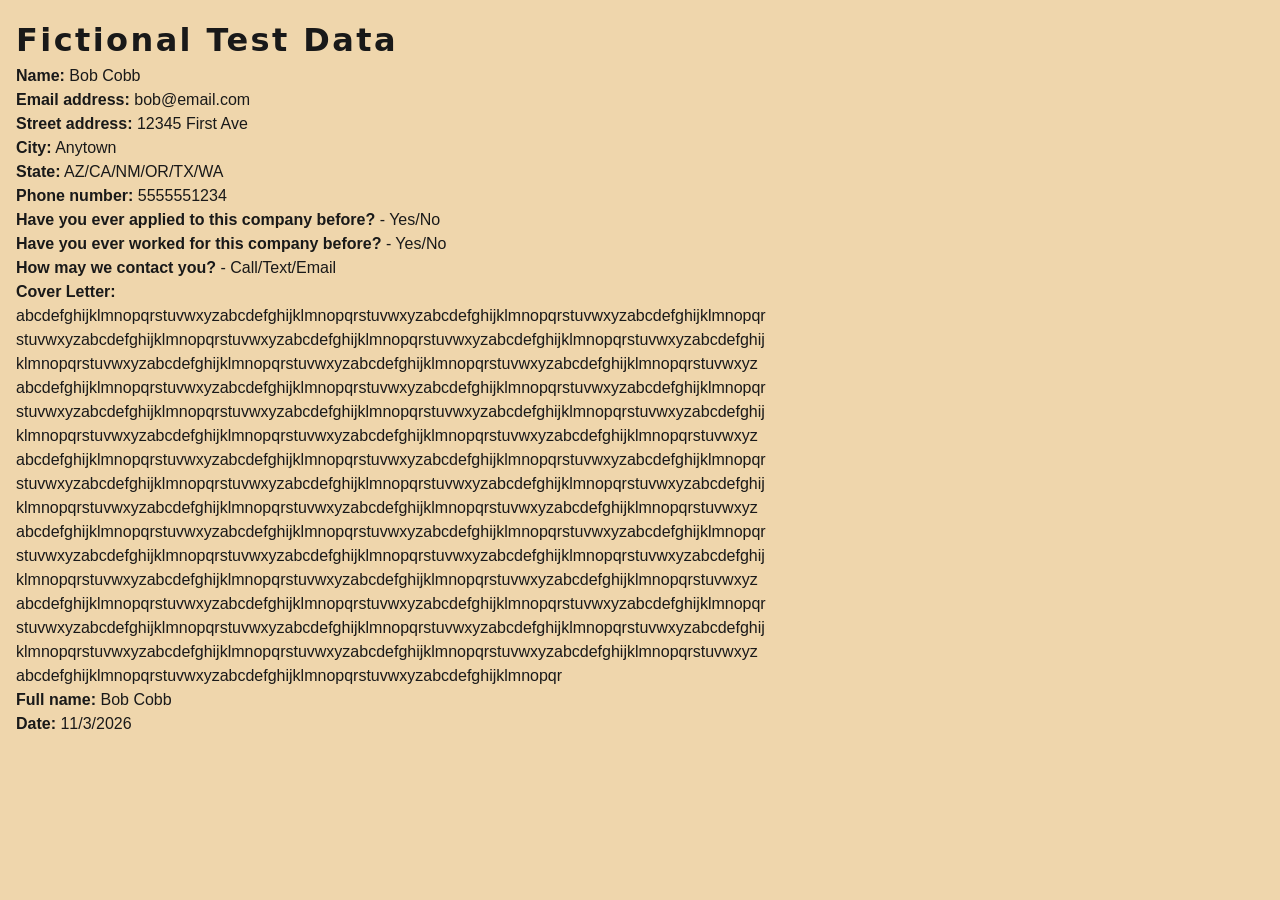
==== fictional-test-data.html @ 076cb88b "Fixed errors Fixed validation errors, added fictional test data page." ====
<!doctype html>
<html lang="en">
  <head>
    <meta charset="utf-8" />
    <meta name="viewport" content="width=device-width,initial-scale=1" />
    <link rel="stylesheet" href="styles.css" />
    <title>Field Inventory</title>
    <style>
      body {
        font-family: Arial, sans-serif;
        line-height: 1.5;
        max-width: 80rem;
        margin: auto;
        padding: 1rem;
        color: #191919;
      }
      table {
        width: 100%;
        border-collapse: collapse;
      }
      th,
      td {
        padding: 0.6rem;
        border: 1px solid #999;
        text-align: left;
        vertical-align: top;
      }
      th {
        background: #f1f1f1;
      }
    </style>
  </head>
  <body>
    <h1>Fictional Test Data</h1>
    <div class="fictional-data">
      <p><strong>Name:</strong> Bob Cobb</p>
      <p><strong>Email address:</strong> bob@email.com</p>
      <p><strong>Street address:</strong> 12345 First Ave</p>
      <p><strong>City:</strong> Anytown</p>
      <p><strong>State:</strong> AZ/CA/NM/OR/TX/WA</p>
      <p><strong>Phone number:</strong> 5555551234</p>
      <p>
        <strong>Have you ever applied to this company before?</strong> - Yes/No
      </p>
      <p>
        <strong>Have you ever worked for this company before?</strong> - Yes/No
      </p>
      <p><strong>How may we contact you?</strong> - Call/Text/Email</p>
      <p>
        <strong>Cover Letter:</strong>
        [base64]
      </p>
      <p><strong>Full name:</strong> Bob Cobb</p>
      <p><strong>Date:</strong> 11/3/2026</p>
    </div>
  </body>
</html>
---- styles.css ----
:root {
  --font-body: "Montserrat", sans-serif;
  --font-display: "Bangers", system-ui;
  --color-text: #000;
  --color-surface: #efd6ac;
  --color-action: #183a37;
  --color-accent: #ee6c4d;
  --color-border: #0d0d0d;
  --color-error: darkred;
  --color-muted: #5c6670;
  --space-3: 1rem;
  --radius: 0.5rem;
  --measure: 68ch;
}
*,
*::before,
*::after {
  box-sizing: border-box;
  margin: 0;
  padding: 0;
}
body {
  margin: 0;
  color: var(--color-text);
  background: var(--color-surface);
  font-family: var(--font-body);
  line-height: 1.6;
}
h1,
h2,
h3,
h4 {
  font-family: var(--font-display);
  letter-spacing: 0.15rem;
}
.page-header {
  padding: clamp(2rem, 6vw, 5rem);
  background: var(--color-action);
  color: #fff;
}
.eyebrow {
  color: var(--color-accent);
  font-weight: 700;
}
.lede {
  max-width: var(--measure);
  font-size: 1.25rem;
}
main {
  max-width: 52rem;
  margin: auto;
  padding: var(--space-3);
}
section,
form {
  margin-block: 2rem;
}
form,
fieldset,
.field {
  display: grid;
  gap: 0.65rem;
}
form {
  gap: 1.5rem;
}
fieldset {
  padding: 1rem;
  border: 1px solid #d0d0d0;
  border-radius: var(--radius);
}
legend,
label {
  font-weight: 700;
}
.help {
  margin: 0;
  color: var(--color-muted);
}
input,
select,
textarea,
button {
  font: inherit;
}
input:not([type="radio"]):not([type="checkbox"]),
select,
textarea {
  width: 100%;
  padding: 0.75rem;
  border: 2px solid var(--color-border);
  border-radius: 0.25rem;
}
textarea {
  min-height: 8rem;
  resize: vertical;
}
.choice {
  display: flex;
  gap: 0.65rem;
  align-items: flex-start;
  padding: 0.25rem 0;
}
.choice input {
  inline-size: 1.25rem;
  block-size: 1.25rem;
}
button {
  justify-self: start;
  min-height: 44px;
  padding: 0.75rem 1rem;
  background: var(--color-action);
  color: #fff;
  border: 2px solid var(--color-action);
  border-radius: 0.25rem;
  font-weight: 700;
}
:focus-visible {
  outline: 0.2rem solid var(--color-accent);
  outline-offset: 0.2rem;
}
.error-summary,
.field-error {
  padding: 1rem;
  border-left: 0.4rem solid var(--color-error);
  background: #fff1f0;
}
.field-error input {
  border-color: var(--color-error);
}
button:disabled {
  opacity: 0.55;
  cursor: not-allowed;
}
@media (min-width: 48rem) {
  .paired-fields {
    display: grid;
    grid-template-columns: 1fr 1fr;
    gap: 1rem;
  }
}
.fictional-data {
  width: 750px;
  overflow-wrap: anywhere;
}
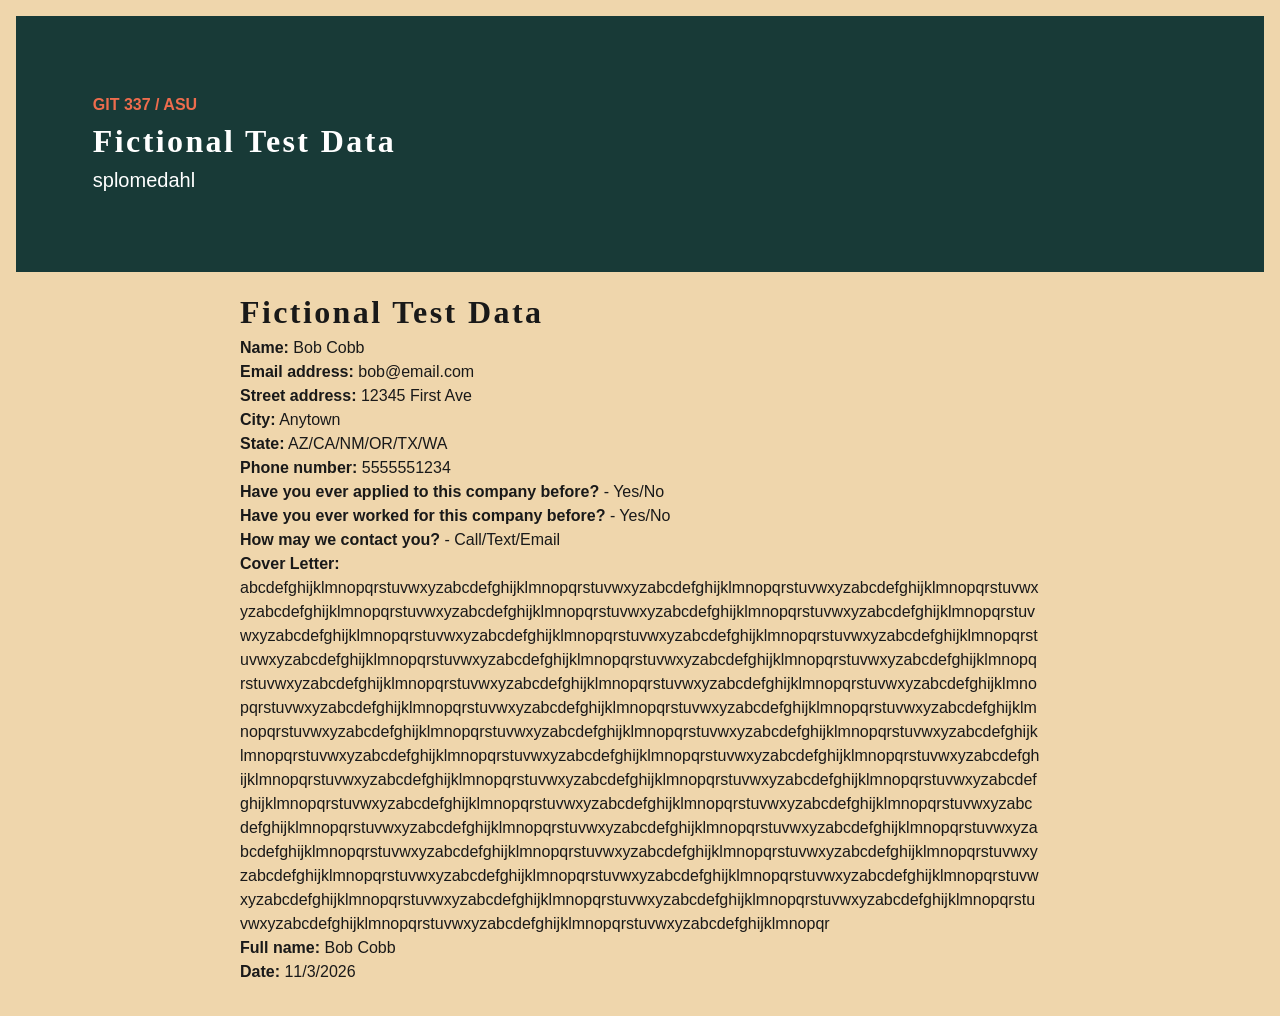
==== commit 2f13cec9: "Updates Updated layout for fictional-test-data.html, field-inventory-template.html, state-matrix.htm" ====
--- a/fictional-test-data.html
+++ b/fictional-test-data.html
@@ -4,7 +4,7 @@
     <meta charset="utf-8" />
     <meta name="viewport" content="width=device-width,initial-scale=1" />
     <link rel="stylesheet" href="styles.css" />
-    <title>Field Inventory</title>
+    <title>Fictional Test Data | splomedahl</title>
     <style>
       body {
         font-family: Arial, sans-serif;
@@ -17,6 +17,7 @@
       table {
         width: 100%;
         border-collapse: collapse;
+        margin-top: 10px;
       }
       th,
       td {
@@ -26,32 +27,50 @@
         vertical-align: top;
       }
       th {
-        background: #f1f1f1;
+        background: #ccc;
+      }
+      td {
+        background-color: #fff;
+      }
+      header {
+        width: 100%;
+        padding: clamp(2rem, 6vw, 5rem);
+        background: var(--color-action);
+        color: var(--color-bg);
       }
     </style>
   </head>
+  <header class="page-header">
+    <p class="eyebrow">GIT 337 / ASU</p>
+    <h1>Fictional Test Data</h1>
+    <p class="lede">splomedahl</p>
+  </header>
   <body>
-    <h1>Fictional Test Data</h1>
-    <div class="fictional-data">
-      <p><strong>Name:</strong> Bob Cobb</p>
-      <p><strong>Email address:</strong> bob@email.com</p>
-      <p><strong>Street address:</strong> 12345 First Ave</p>
-      <p><strong>City:</strong> Anytown</p>
-      <p><strong>State:</strong> AZ/CA/NM/OR/TX/WA</p>
-      <p><strong>Phone number:</strong> 5555551234</p>
-      <p>
-        <strong>Have you ever applied to this company before?</strong> - Yes/No
-      </p>
-      <p>
-        <strong>Have you ever worked for this company before?</strong> - Yes/No
-      </p>
-      <p><strong>How may we contact you?</strong> - Call/Text/Email</p>
-      <p>
-        <strong>Cover Letter:</strong>
-        [base64]
-      </p>
-      <p><strong>Full name:</strong> Bob Cobb</p>
-      <p><strong>Date:</strong> 11/3/2026</p>
-    </div>
+    <main>
+      <h1>Fictional Test Data</h1>
+      <div class="fictional-data">
+        <p><strong>Name:</strong> Bob Cobb</p>
+        <p><strong>Email address:</strong> bob@email.com</p>
+        <p><strong>Street address:</strong> 12345 First Ave</p>
+        <p><strong>City:</strong> Anytown</p>
+        <p><strong>State:</strong> AZ/CA/NM/OR/TX/WA</p>
+        <p><strong>Phone number:</strong> 5555551234</p>
+        <p>
+          <strong>Have you ever applied to this company before?</strong> -
+          Yes/No
+        </p>
+        <p>
+          <strong>Have you ever worked for this company before?</strong> -
+          Yes/No
+        </p>
+        <p><strong>How may we contact you?</strong> - Call/Text/Email</p>
+        <p>
+          <strong>Cover Letter:</strong>
+          [base64]
+        </p>
+        <p><strong>Full name:</strong> Bob Cobb</p>
+        <p><strong>Date:</strong> 11/3/2026</p>
+      </div>
+    </main>
   </body>
 </html>
--- a/styles.css
+++ b/styles.css
@@ -1,16 +1,47 @@
 :root {
+  /* FONT SYSTEM */
   --font-body: "Montserrat", sans-serif;
-  --font-display: "Bangers", system-ui;
-  --color-text: #000;
+  --font-display: "Lora", serif;
+  --size-base: 1rem;
+  --size-h1: 2.5rem;
+  --size-h2: 2rem;
+  --size-h3: 1.25rem;
+  --line-height-body: 1.6;
+  --font-weight: 700;
+
+  /* COLOR SCHEME */
+  --color-bg: #ffffff;
+  --color-bg-light: #f2f2f2;
   --color-surface: #efd6ac;
+  --color-text: #000000;
   --color-action: #183a37;
   --color-accent: #ee6c4d;
   --color-border: #0d0d0d;
   --color-error: darkred;
   --color-muted: #5c6670;
-  --space-3: 1rem;
-  --radius: 0.5rem;
+
+  /* SPACING AND SCALING */
+  --space-xxs: 0.15rem;
+  --space-xs: 0.25rem;
+  --space-sm: 0.5rem;
+  --space-md: 1rem;
+  --space-mlg: 1.25rem;
+  --space-lg: 1.5rem;
+  --space-xl: 2rem;
+
+  /* SIZING & MEASURE */
   --measure: 68ch;
+  --measure-max-width: 1200px;
+
+  /* BORDER RADIUS */
+  --radius-sm: 0.25rem;
+  --radius-md: 0.5rem;
+  --radius-lg: 1rem;
+
+  /* BORDER & FOCUS RINGS */
+  --border-thin: 1px solid var(--color-border);
+  --border-thick: 2px solid var(--color-border);
+  --focus-ring: 3px solid var(--color-accent);
 }
 *,
 *::before,
@@ -24,54 +55,54 @@
   color: var(--color-text);
   background: var(--color-surface);
   font-family: var(--font-body);
-  line-height: 1.6;
+  line-height: var(--line-height-body);
 }
 h1,
 h2,
 h3,
 h4 {
   font-family: var(--font-display);
-  letter-spacing: 0.15rem;
+  letter-spacing: var(--space-xxs);
 }
 .page-header {
   padding: clamp(2rem, 6vw, 5rem);
   background: var(--color-action);
-  color: #fff;
+  color: var(--color-bg);
 }
 .eyebrow {
   color: var(--color-accent);
-  font-weight: 700;
+  font-weight: var(--font-weight);
 }
 .lede {
   max-width: var(--measure);
-  font-size: 1.25rem;
+  font-size: var(--size-h3);
 }
 main {
   max-width: 52rem;
   margin: auto;
-  padding: var(--space-3);
+  padding: var(--size-base);
 }
 section,
 form {
-  margin-block: 2rem;
+  margin-block: var(--space-xl);
 }
 form,
 fieldset,
 .field {
   display: grid;
-  gap: 0.65rem;
+  gap: var(--space-md);
 }
 form {
-  gap: 1.5rem;
+  gap: var(--space-lg);
 }
 fieldset {
-  padding: 1rem;
-  border: 1px solid #d0d0d0;
-  border-radius: var(--radius);
+  padding: var(--space-mlg);
+  border: var(--border-thin);
+  border-radius: var(--radius-lg);
 }
 legend,
 label {
-  font-weight: 700;
+  font-weight: var(--font-weight);
 }
 .help {
   margin: 0;
@@ -87,9 +118,9 @@
 select,
 textarea {
   width: 100%;
-  padding: 0.75rem;
+  padding: var(--space-md);
   border: 2px solid var(--color-border);
-  border-radius: 0.25rem;
+  border-radius: var(--radius-sm);
 }
 textarea {
   min-height: 8rem;
@@ -97,23 +128,23 @@
 }
 .choice {
   display: flex;
-  gap: 0.65rem;
+  gap: var(--space-sm);
   align-items: flex-start;
-  padding: 0.25rem 0;
+  padding: var(--space-xs) 0;
 }
 .choice input {
-  inline-size: 1.25rem;
-  block-size: 1.25rem;
+  inline-size: var(--space-mlg);
+  block-size: var(--space-mlg);
 }
 button {
   justify-self: start;
   min-height: 44px;
-  padding: 0.75rem 1rem;
+  padding: var(--space-sm) var(--space-md);
   background: var(--color-action);
-  color: #fff;
+  color: var(--color-bg);
   border: 2px solid var(--color-action);
-  border-radius: 0.25rem;
-  font-weight: 700;
+  border-radius: var(--radius-sm);
+  font-weight: var(--font-weight);
 }
 :focus-visible {
   outline: 0.2rem solid var(--color-accent);
@@ -132,14 +163,113 @@
   opacity: 0.55;
   cursor: not-allowed;
 }
+.fictional-data {
+  width: 100%;
+  overflow-wrap: anywhere;
+}
+.matrix-row td {
+  background-color: var(--color-bg-light);
+}
+.NEED-HELP {
+  border: 3px solid red;
+  background-color: rgb(249, 191, 191) !important;
+}
+/*--ERROR SYSTEM--*/
+.error-system-wrap {
+  display: flex;
+  flex-direction: column;
+  width: 100%;
+  height: auto;
+  padding: var(--space-xl);
+  background-color: var(--color-bg-light);
+  border: var(--border-thin);
+  border-radius: var(--radius-md);
+}
+.focus-state {
+  border: var(--border-thick);
+  outline: 3px solid var(--color-accent);
+  outline-offset: 3px;
+}
+.required-state {
+  border: 3px solid red !important;
+}
+.valid-state {
+  border: 3px solid green !important;
+}
+.h2-error-section {
+  margin-top: 25px;
+}
+/*--Code supplied by Google Gemini------*/
+input[type="email"]:user-invalid {
+  border: 3px solid red;
+  background-color: #fef2f2;
+}
+input[type="email"]:disabled {
+  border: 3px solid gray;
+}
+/*--End imported code-------------------*/
+input[type="text"]:user-invalid {
+  border: 3px solid red;
+  background-color: #fef2f2;
+}
+input[type="date"]:user-invalid {
+  border: 3px solid red;
+  background-color: #fef2f2;
+}
+input[type="text"]:disabled {
+  border: 3px solid gray;
+}
+input[type="date"]:disabled {
+  border: 3px solid gray;
+}
+input[type="email"]:user-valid {
+  border: 3px solid green;
+}
+input[type="text"]:user-valid {
+  border: 3px solid green;
+}
+input[type="date"]:user-valid {
+  border: 3px solid green;
+}
+
+.test-record-wrap {
+  display: flex;
+  flex-direction: column;
+  background-color: var(--color-bg-light);
+  width: 100%;
+  max-width: 100%;
+  border: var(--border-thin);
+  border-radius: var(--radius-lg);
+  padding: var(--space-xl);
+}
+.test-record-images {
+  display: block;
+  max-width: 100%;
+  border: var(--border-thin);
+}
+.h3-test-record {
+  margin-top: 50px;
+  margin-bottom: 10px;
+  border-bottom: 1px solid #ccc;
+}
+.test-record-table,
+td {
+  padding: 10px;
+  border: var(--border-thin);
+}
+.test-record-table th {
+  width: 33%;
+}
+.table320 {
+  max-width: 100%;
+  overflow-x: auto;
+  border: var(--border-thin);
+}
+
 @media (min-width: 48rem) {
   .paired-fields {
     display: grid;
     grid-template-columns: 1fr 1fr;
-    gap: 1rem;
+    gap: var(--space-md);
   }
 }
-.fictional-data {
-  width: 750px;
-  overflow-wrap: anywhere;
-}
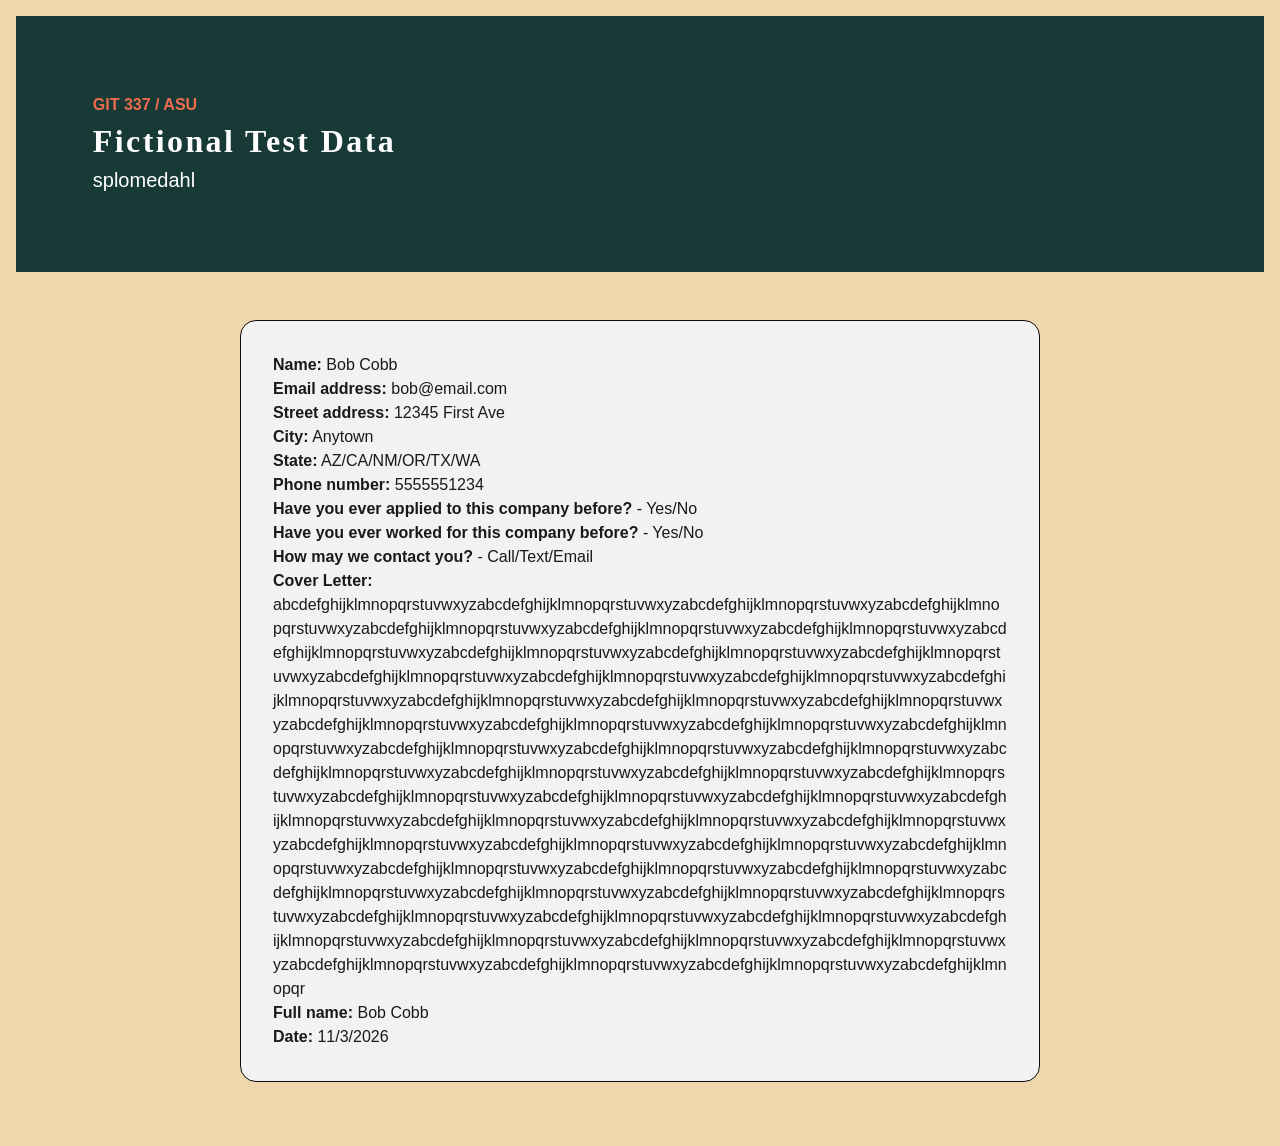
==== commit acf905d6: "Updates Updated page titles; updated layouts for mobile view, made tables collapsible for state-matr" ====
--- a/fictional-test-data.html
+++ b/fictional-test-data.html
@@ -40,37 +40,39 @@
       }
     </style>
   </head>
-  <header class="page-header">
-    <p class="eyebrow">GIT 337 / ASU</p>
-    <h1>Fictional Test Data</h1>
-    <p class="lede">splomedahl</p>
-  </header>
+
   <body>
+    <header class="page-header">
+      <p class="eyebrow">GIT 337 / ASU</p>
+      <h1>Fictional Test Data</h1>
+      <p class="lede">splomedahl</p>
+    </header>
     <main>
-      <h1>Fictional Test Data</h1>
-      <div class="fictional-data">
-        <p><strong>Name:</strong> Bob Cobb</p>
-        <p><strong>Email address:</strong> bob@email.com</p>
-        <p><strong>Street address:</strong> 12345 First Ave</p>
-        <p><strong>City:</strong> Anytown</p>
-        <p><strong>State:</strong> AZ/CA/NM/OR/TX/WA</p>
-        <p><strong>Phone number:</strong> 5555551234</p>
-        <p>
-          <strong>Have you ever applied to this company before?</strong> -
-          Yes/No
-        </p>
-        <p>
-          <strong>Have you ever worked for this company before?</strong> -
-          Yes/No
-        </p>
-        <p><strong>How may we contact you?</strong> - Call/Text/Email</p>
-        <p>
-          <strong>Cover Letter:</strong>
-          [base64]
-        </p>
-        <p><strong>Full name:</strong> Bob Cobb</p>
-        <p><strong>Date:</strong> 11/3/2026</p>
-      </div>
+      <section class="test-record-wrap">
+        <div class="fictional-data">
+          <p><strong>Name:</strong> Bob Cobb</p>
+          <p><strong>Email address:</strong> bob@email.com</p>
+          <p><strong>Street address:</strong> 12345 First Ave</p>
+          <p><strong>City:</strong> Anytown</p>
+          <p><strong>State:</strong> AZ/CA/NM/OR/TX/WA</p>
+          <p><strong>Phone number:</strong> 5555551234</p>
+          <p>
+            <strong>Have you ever applied to this company before?</strong> -
+            Yes/No
+          </p>
+          <p>
+            <strong>Have you ever worked for this company before?</strong> -
+            Yes/No
+          </p>
+          <p><strong>How may we contact you?</strong> - Call/Text/Email</p>
+          <p>
+            <strong>Cover Letter:</strong>
+            [base64]
+          </p>
+          <p><strong>Full name:</strong> Bob Cobb</p>
+          <p><strong>Date:</strong> 11/3/2026</p>
+        </div>
+      </section>
     </main>
   </body>
 </html>
--- a/styles.css
+++ b/styles.css
@@ -17,7 +17,11 @@
   --color-action: #183a37;
   --color-accent: #ee6c4d;
   --color-border: #0d0d0d;
-  --color-error: darkred;
+  --color-border-light: #ccc;
+  --color-error: red;
+  --color-error-bg: #ffdddd;
+  --color-valid: green;
+  --color-disabled: gray;
   --color-muted: #5c6670;
 
   /* SPACING AND SCALING */
@@ -40,6 +44,7 @@
 
   /* BORDER & FOCUS RINGS */
   --border-thin: 1px solid var(--color-border);
+  --border-thin-light: 1px solid var(--color-border-light);
   --border-thick: 2px solid var(--color-border);
   --focus-ring: 3px solid var(--color-accent);
 }
@@ -165,15 +170,12 @@
 }
 .fictional-data {
   width: 100%;
-  overflow-wrap: anywhere;
+  overflow-wrap: break-word; /* https://developer.mozilla.org/en-US/docs/Web/CSS/Guides/Text/Wrapping_breaking_text#breaking_long_words */
 }
 .matrix-row td {
   background-color: var(--color-bg-light);
 }
-.NEED-HELP {
-  border: 3px solid red;
-  background-color: rgb(249, 191, 191) !important;
-}
+
 /*--ERROR SYSTEM--*/
 .error-system-wrap {
   display: flex;
@@ -191,47 +193,43 @@
   outline-offset: 3px;
 }
 .required-state {
-  border: 3px solid red !important;
+  border: 3px solid var(--color-error) !important;
 }
 .valid-state {
-  border: 3px solid green !important;
+  border: 3px solid var(--color-valid) !important;
+}
+.valid-state-checkmark {
+  display: flex;
+  justify-content: center;
+  align-items: center;
+  border: 3px solid var(--color-valid) !important;
+  width: var(--space-lg);
+  height: var(--space-lg);
+  border-radius: 20px;
+  margin-top: 2px;
+  margin-left: 2px;
+  color: var(--color-bg);
+  background-color: var(--color-valid);
+}
+.invalid-text {
+  color: var(--color-error);
 }
 .h2-error-section {
-  margin-top: 25px;
-}
-/*--Code supplied by Google Gemini------*/
-input[type="email"]:user-invalid {
-  border: 3px solid red;
-  background-color: #fef2f2;
-}
-input[type="email"]:disabled {
-  border: 3px solid gray;
-}
-/*--End imported code-------------------*/
-input[type="text"]:user-invalid {
-  border: 3px solid red;
-  background-color: #fef2f2;
-}
-input[type="date"]:user-invalid {
-  border: 3px solid red;
-  background-color: #fef2f2;
-}
-input[type="text"]:disabled {
-  border: 3px solid gray;
-}
-input[type="date"]:disabled {
-  border: 3px solid gray;
-}
-input[type="email"]:user-valid {
-  border: 3px solid green;
-}
-input[type="text"]:user-valid {
-  border: 3px solid green;
-}
-input[type="date"]:user-valid {
-  border: 3px solid green;
-}
-
+  margin-top: var(--space-mlg);
+}
+input:user-invalid {
+  /* https://developer.mozilla.org/en-US/docs/Web/CSS/Reference/Selectors/:user-invalid */
+  border: 3px solid var(--color-error) !important;
+  background-color: var(--color-error-bg);
+}
+input:user-valid {
+  border: 3px solid var(--color-valid) !important;
+}
+input:disabled {
+  border: 2px solid var(--color-disabled) !important;
+  background-color: var(--color-border-light);
+  cursor: not-allowed;
+}
 .test-record-wrap {
   display: flex;
   flex-direction: column;
@@ -248,13 +246,13 @@
   border: var(--border-thin);
 }
 .h3-test-record {
-  margin-top: 50px;
-  margin-bottom: 10px;
-  border-bottom: 1px solid #ccc;
+  margin-top: var(--space-xl);
+  margin-bottom: var(--space-xs);
+  border-bottom: var(--border-thin-light);
 }
 .test-record-table,
 td {
-  padding: 10px;
+  padding: var(--space-xs);
   border: var(--border-thin);
 }
 .test-record-table th {
@@ -264,6 +262,10 @@
   max-width: 100%;
   overflow-x: auto;
   border: var(--border-thin);
+}
+.table-collapse {
+  max-width: 100%;
+  overflow-x: auto;
 }
 
 @media (min-width: 48rem) {
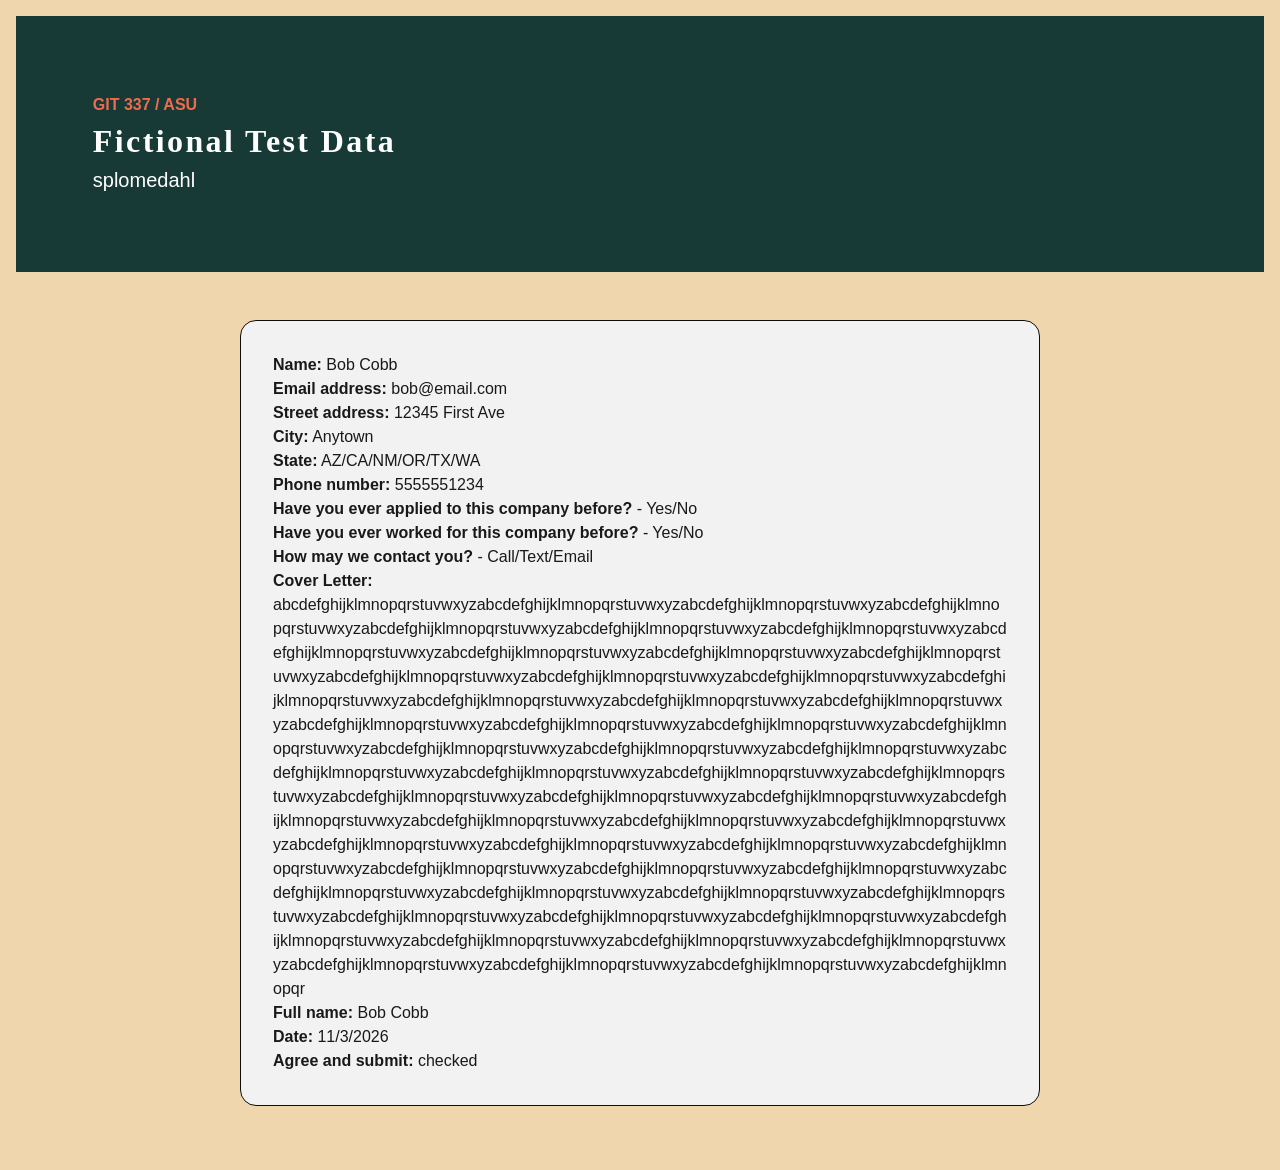
==== commit 6e081dda: "Updates Added F1/F3 to appropriate headings. Added privacy-statement.html. Added a checkbox to the i" ====
--- a/fictional-test-data.html
+++ b/fictional-test-data.html
@@ -71,6 +71,7 @@
           </p>
           <p><strong>Full name:</strong> Bob Cobb</p>
           <p><strong>Date:</strong> 11/3/2026</p>
+          <p><strong>Agree and submit:</strong> checked</p>
         </div>
       </section>
     </main>
--- a/styles.css
+++ b/styles.css
@@ -82,6 +82,12 @@
   max-width: var(--measure);
   font-size: var(--size-h3);
 }
+.lede a {
+  color: var(--color-bg);
+}
+.lede a:hover {
+  color: var(--color-accent);
+}
 main {
   max-width: 52rem;
   margin: auto;
@@ -267,6 +273,16 @@
   max-width: 100%;
   overflow-x: auto;
 }
+.privacy li {
+  margin-left: 30px;
+}
+.privacy h3 {
+  margin-top: 20px;
+}
+.privacy-checkbox {
+  display: flex;
+  gap: 10px;
+}
 
 @media (min-width: 48rem) {
   .paired-fields {
